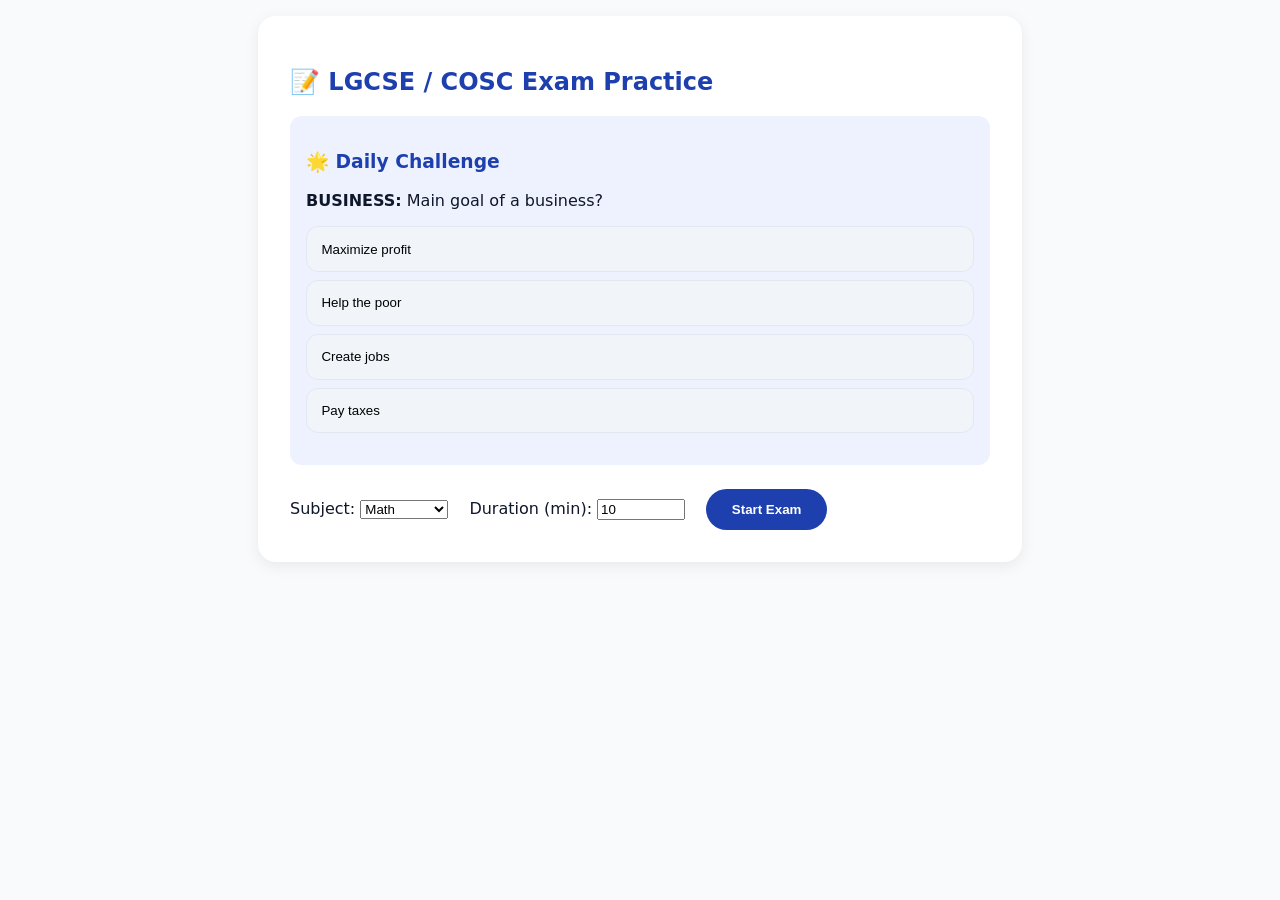
==== exams.html @ 8ef3cf5c "Add initial HTML structure for exam simulator" ====
<!DOCTYPE html>
<html lang="en">
<head>
    <meta charset="UTF-8">
    <meta name="viewport" content="width=device-width, initial-scale=1.0">
    <title>LGCSE/COSC Exam Simulator | Lesotho Student Hub</title>
    <style>
        body { font-family: system-ui, sans-serif; background: #f8fafc; color: #0f172a; margin: 0; padding: 1rem; display: flex; justify-content: center; }
        .container { max-width: 700px; width: 100%; background: white; border-radius: 18px; padding: 2rem; box-shadow: 0 4px 15px rgba(0,0,0,0.07); }
        h2, h3 { color: #1e40af; }
        .btn { background: #1e40af; color: white; border: none; padding: 0.8rem 1.6rem; border-radius: 50px; font-weight: 600; cursor: pointer; }
        .option-btn { display: block; width: 100%; text-align: left; padding: 0.9rem; margin: 0.5rem 0; border-radius: 12px; border: 1px solid #e2e8f0; background: #f1f5f9; cursor: pointer; }
        .option-btn:hover { background: #1e40af; color: white; }
        .correct { background: #10b981!important; color: white; }
        .wrong { background: #ef4444!important; color: white; }
        .progress { height: 8px; background: #e2e8f0; border-radius: 10px; margin: 1rem 0; }
        .progress-fill { height: 100%; border-radius: 10px; background: linear-gradient(90deg, #1e40af, #0ea5e9); }
        .timer { font-size: 1.2rem; font-weight: 700; }
    </style>
</head>
<body>
<div class="container">
    <h2>📝 LGCSE / COSC Exam Practice</h2>
    <div style="background:#eef2ff; padding:1rem; border-radius:12px; margin-bottom:1.5rem;">
        <h3>🌟 Daily Challenge</h3>
        <p id="dailyQ"></p>
        <div id="dailyOpts"></div>
        <p id="dailyFeedback" style="font-weight:600;"></p>
    </div>
    <div id="setup">
        <label>Subject:</label>
        <select id="subjectSelect"></select>
        <label style="margin-left:1rem;">Duration (min):</label>
        <input type="number" id="timeInput" value="10" min="1" max="60" style="width:80px;">
        <button class="btn" id="startExamBtn" style="margin-left:1rem;">Start Exam</button>
    </div>
    <div id="examArea" style="display:none;">
        <div style="display:flex; justify-content:space-between;">
            <span id="qCounter"></span>
            <span class="timer" id="timerDisplay">⏱ 10:00</span>
        </div>
        <div class="progress"><div class="progress-fill" id="progressFill" style="width:0%"></div></div>
        <h3 id="questionText"></h3>
        <div id="optionsContainer"></div>
        <p id="examFeedback" style="font-weight:600;"></p>
        <button class="btn" id="nextBtn" style="display:none;" onclick="nextQuestion()">Next →</button>
    </div>
    <div id="resultArea" style="display:none;">
        <h2>🏁 Exam Finished!</h2>
        <p id="scoreText"></p>
        <button class="btn" onclick="location.reload()">Try Again</button>
    </div>
</div>
<script src="lgcse_questions.js"></script>
<script>
    const subjectSelect = document.getElementById('subjectSelect');
    for (const subj in LGCSE_BANK) {
        const opt = document.createElement('option');
        opt.value = subj;
        opt.textContent = subj.charAt(0).toUpperCase() + subj.slice(1);
        subjectSelect.appendChild(opt);
    }

    // daily challenge
    const subjects = Object.keys(LGCSE_BANK);
    const todayStr = new Date().toISOString().slice(0,10);
    let hash = 0;
    for (let i=0; i<todayStr.length; i++) hash = ((hash<<5)-hash) + todayStr.charCodeAt(i);
    hash = Math.abs(hash);
    const dailySubj = subjects[hash % subjects.length];
    const dailyQArr = LGCSE_BANK[dailySubj];
    const dailyQ = dailyQArr[hash % dailyQArr.length];
    document.getElementById('dailyQ').innerHTML = `<strong>${dailySubj.toUpperCase()}:</strong> ${dailyQ.q}`;
    const dailyOptsDiv = document.getElementById('dailyOpts');
    dailyOptsDiv.innerHTML = dailyQ.opts.map((opt, i) => `<button class="option-btn" onclick="submitDaily(${i}, this)">${opt}</button>`).join('');
    let dailyDone = false;
    function submitDaily(chosen, btn) {
        if (dailyDone) return;
        dailyDone = true;
        const correct = dailyQ.ans;
        document.querySelectorAll('#dailyOpts .option-btn').forEach((b, i) => {
            b.disabled = true;
            if (i === correct) b.classList.add('correct');
            else if (i === chosen) b.classList.add('wrong');
        });
        document.getElementById('dailyFeedback').innerText = chosen === correct ? '✅ Correct!' : `❌ Correct answer: ${dailyQ.opts[correct]}`;
    }

    // full exam
    let questions, index, score, timerId, timeLeft, answered;
    document.getElementById('startExamBtn').onclick = () => {
        const subj = subjectSelect.value;
        const mins = parseInt(document.getElementById('timeInput').value) || 10;
        if (!LGCSE_BANK[subj]) return;
        questions = [...LGCSE_BANK[subj]].sort(() => Math.random() - 0.5);
        index = 0;
        score = 0;
        timeLeft = mins * 60;
        answered = false;
        document.getElementById('setup').style.display = 'none';
        document.getElementById('examArea').style.display = 'block';
        document.getElementById('resultArea').style.display = 'none';
        document.querySelector('[style*="background:#eef2ff"]').style.display = 'none';
        document.getElementById('timerDisplay').innerText = `⏱ ${mins}:00`;
        timerId = setInterval(() => {
            timeLeft--;
            const m = Math.floor(timeLeft/60), s = timeLeft%60;
            document.getElementById('timerDisplay').innerText = `⏱ ${m}:${s.toString().padStart(2,'0')}`;
            if (timeLeft <= 0) { clearInterval(timerId); finishExam(); }
        }, 1000);
        showQuestion();
    };
    function showQuestion() {
        if (index >= questions.length) { clearInterval(timerId); finishExam(); return; }
        answered = false;
        const q = questions[index];
        document.getElementById('qCounter').innerText = `Question ${index+1} of ${questions.length}`;
        document.getElementById('questionText').innerText = q.q;
        document.getElementById('progressFill').style.width = (index/questions.length*100)+'%';
        document.getElementById('examFeedback').innerText = '';
        document.getElementById('nextBtn').style.display = 'none';
        const optsDiv = document.getElementById('optionsContainer');
        optsDiv.innerHTML = '';
        q.opts.forEach((opt, i) => {
            const btn = document.createElement('button');
            btn.className = 'option-btn';
            btn.innerText = opt;
            btn.onclick = () => selectAnswer(i);
            optsDiv.appendChild(btn);
        });
    }
    function selectAnswer(chosen) {
        if (answered) return;
        answered = true;
        const correct = questions[index].ans;
        document.querySelectorAll('#optionsContainer .option-btn').forEach((b, i) => {
            b.disabled = true;
            if (i === correct) b.classList.add('correct');
            else if (i === chosen) b.classList.add('wrong');
        });
        if (chosen === correct) { score++; document.getElementById('examFeedback').innerText = '✅ Correct!'; }
        else { document.getElementById('examFeedback').innerText = `❌ Correct answer: ${questions[index].opts[correct]}`; }
        document.getElementById('nextBtn').style.display = 'inline-block';
    }
    function nextQuestion() { index++; showQuestion(); }
    function finishExam() {
        clearInterval(timerId);
        document.getElementById('examArea').style.display = 'none';
        document.getElementById('resultArea').style.display = 'block';
        const pct = Math.round((score/questions.length)*100);
        document.getElementById('scoreText').innerHTML = `You scored <strong>${score}/${questions.length}</strong> (${pct}%).`;
    }
</script>
</body>
          </html>
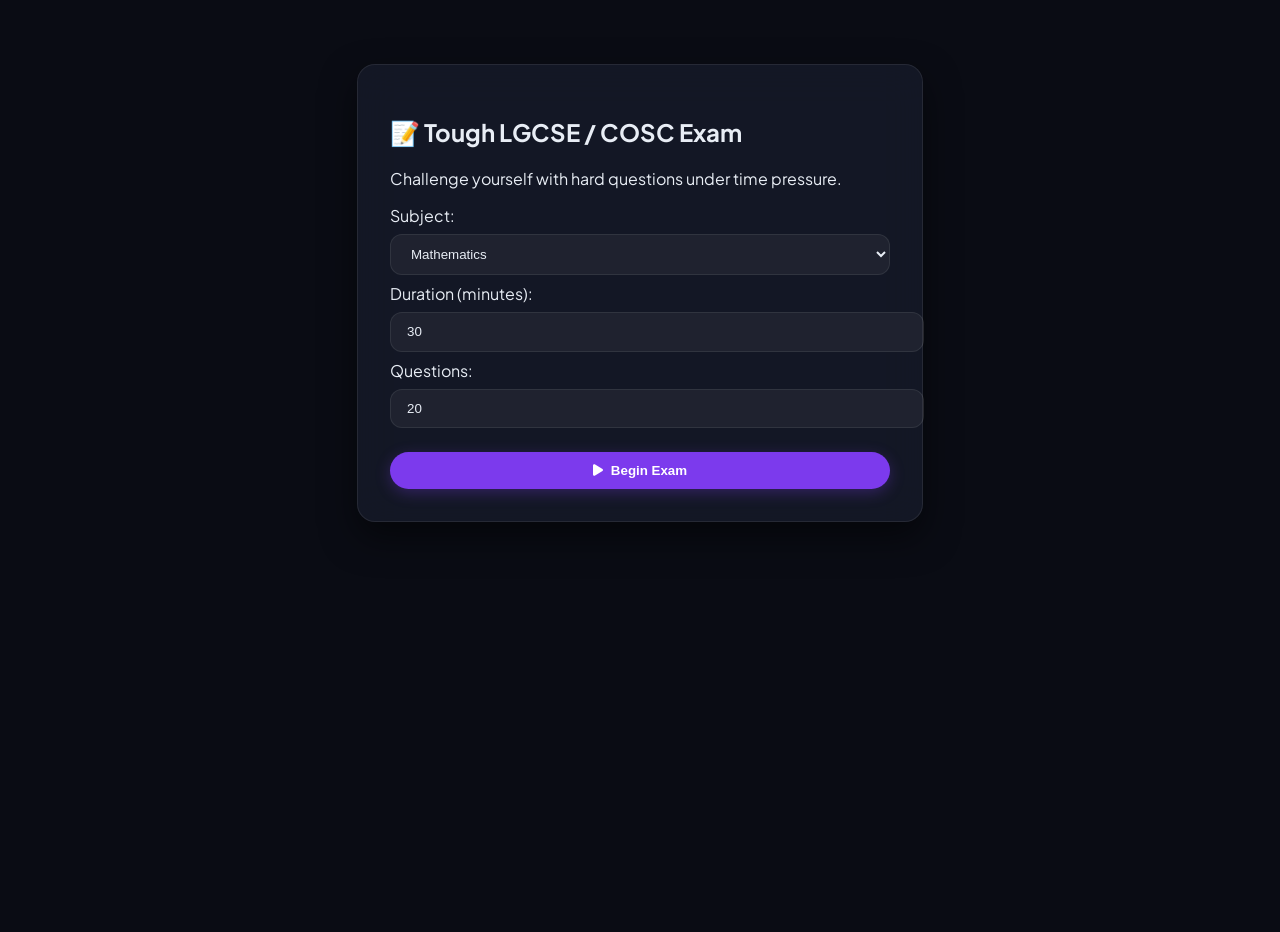
==== commit 38eb8863: "Update exams.html" ====
--- a/exams.html
+++ b/exams.html
@@ -3,153 +3,522 @@
 <head>
     <meta charset="UTF-8">
     <meta name="viewport" content="width=device-width, initial-scale=1.0">
-    <title>LGCSE/COSC Exam Simulator | Lesotho Student Hub</title>
+    <title>LGCSE / COSC Tough Exam | Lesotho Student Hub</title>
+    <link rel="stylesheet" href="https://cdnjs.cloudflare.com/ajax/libs/font-awesome/6.0.0-beta3/css/all.min.css">
+    <link href="https://fonts.googleapis.com/css2?family=Plus+Jakarta+Sans:wght@400;500;600;700;800&display=swap" rel="stylesheet">
     <style>
-        body { font-family: system-ui, sans-serif; background: #f8fafc; color: #0f172a; margin: 0; padding: 1rem; display: flex; justify-content: center; }
-        .container { max-width: 700px; width: 100%; background: white; border-radius: 18px; padding: 2rem; box-shadow: 0 4px 15px rgba(0,0,0,0.07); }
-        h2, h3 { color: #1e40af; }
-        .btn { background: #1e40af; color: white; border: none; padding: 0.8rem 1.6rem; border-radius: 50px; font-weight: 600; cursor: pointer; }
-        .option-btn { display: block; width: 100%; text-align: left; padding: 0.9rem; margin: 0.5rem 0; border-radius: 12px; border: 1px solid #e2e8f0; background: #f1f5f9; cursor: pointer; }
-        .option-btn:hover { background: #1e40af; color: white; }
-        .correct { background: #10b981!important; color: white; }
-        .wrong { background: #ef4444!important; color: white; }
-        .progress { height: 8px; background: #e2e8f0; border-radius: 10px; margin: 1rem 0; }
-        .progress-fill { height: 100%; border-radius: 10px; background: linear-gradient(90deg, #1e40af, #0ea5e9); }
-        .timer { font-size: 1.2rem; font-weight: 700; }
+        :root {
+            --bg: #0a0c14;
+            --surface: rgba(22,26,40,0.85);
+            --border: rgba(255,255,255,0.08);
+            --text: #e8edf5;
+            --text-secondary: #8892b0;
+            --primary: #7c3aed;
+            --accent: #06b6d4;
+            --success: #10b981;
+            --danger: #ef4444;
+            --warning: #f59e0b;
+            --radius: 18px;
+            --radius-sm: 12px;
+            --shadow: 0 15px 35px rgba(0,0,0,0.5);
+            --transition: 0.2s ease;
+        }
+        body {
+            font-family: 'Plus Jakarta Sans', sans-serif;
+            background: var(--bg);
+            color: var(--text);
+            min-height: 100vh;
+            margin: 0;
+            display: flex;
+            justify-content: center;
+            align-items: flex-start;
+            padding: 1rem;
+        }
+        .container {
+            max-width: 900px;
+            width: 100%;
+            margin: 1rem auto;
+        }
+        .header {
+            display: flex;
+            justify-content: space-between;
+            align-items: center;
+            margin-bottom: 1.5rem;
+            flex-wrap: wrap;
+            gap: 1rem;
+        }
+        .header h1 {
+            font-size: 1.8rem;
+            font-weight: 800;
+            background: linear-gradient(135deg, var(--primary), var(--accent));
+            -webkit-background-clip: text;
+            -webkit-text-fill-color: transparent;
+        }
+        .timer-box {
+            background: var(--surface);
+            backdrop-filter: blur(20px);
+            border: 1px solid var(--border);
+            border-radius: 50px;
+            padding: 0.7rem 1.8rem;
+            font-size: 1.5rem;
+            font-weight: 700;
+            color: var(--primary);
+            box-shadow: var(--shadow);
+        }
+        .exam-panel {
+            background: var(--surface);
+            backdrop-filter: blur(25px);
+            border: 1px solid var(--border);
+            border-radius: var(--radius);
+            box-shadow: var(--shadow);
+            padding: 2rem;
+            margin-bottom: 1.5rem;
+        }
+        .progress-bar {
+            width: 100%;
+            height: 6px;
+            background: var(--border);
+            border-radius: 10px;
+            margin-bottom: 1.5rem;
+        }
+        .progress-fill {
+            height: 100%;
+            border-radius: 10px;
+            background: linear-gradient(90deg, var(--primary), var(--accent));
+            transition: width 0.3s;
+        }
+        .question-text {
+            font-size: 1.3rem;
+            font-weight: 600;
+            margin-bottom: 1.2rem;
+        }
+        .options {
+            display: flex;
+            flex-direction: column;
+            gap: 0.8rem;
+        }
+        .option-btn {
+            display: block;
+            width: 100%;
+            text-align: left;
+            padding: 1rem 1.4rem;
+            border-radius: var(--radius-sm);
+            border: 1px solid var(--border);
+            background: rgba(255,255,255,0.03);
+            cursor: pointer;
+            font-weight: 500;
+            color: var(--text);
+            transition: all var(--transition);
+        }
+        .option-btn:hover:not(:disabled) {
+            background: var(--primary);
+            color: white;
+            border-color: var(--primary);
+            transform: translateY(-2px);
+        }
+        .option-btn.correct {
+            background: var(--success);
+            color: white;
+            border-color: var(--success);
+        }
+        .option-btn.wrong {
+            background: var(--danger);
+            color: white;
+            border-color: var(--danger);
+        }
+        .option-btn:disabled {
+            cursor: not-allowed;
+            opacity: 0.7;
+        }
+        .feedback {
+            margin-top: 1rem;
+            font-weight: 600;
+            min-height: 1.5rem;
+        }
+        .nav-buttons {
+            display: flex;
+            justify-content: space-between;
+            margin-top: 1.5rem;
+        }
+        .btn {
+            background: var(--primary);
+            color: white;
+            border: none;
+            padding: 0.7rem 1.6rem;
+            border-radius: 50px;
+            font-weight: 700;
+            cursor: pointer;
+            display: inline-flex;
+            align-items: center;
+            gap: 0.5rem;
+            transition: var(--transition);
+            box-shadow: 0 4px 15px rgba(124,58,237,0.3);
+        }
+        .btn:hover { transform: translateY(-2px); box-shadow: 0 10px 25px rgba(124,58,237,0.5); }
+        .btn-outline { background: transparent; border: 1px solid var(--border); color: var(--text); box-shadow: none; }
+        .question-palette {
+            display: flex;
+            flex-wrap: wrap;
+            gap: 0.4rem;
+            margin-top: 1rem;
+        }
+        .palette-dot {
+            width: 28px;
+            height: 28px;
+            border-radius: 50%;
+            border: 1px solid var(--border);
+            background: transparent;
+            font-size: 0.75rem;
+            font-weight: 600;
+            cursor: pointer;
+            color: var(--text);
+            display: flex;
+            align-items: center;
+            justify-content: center;
+            transition: var(--transition);
+        }
+        .palette-dot.answered { background: var(--primary); color: white; border-color: var(--primary); }
+        .palette-dot.current { border-color: var(--accent); box-shadow: 0 0 10px var(--accent); }
+        .setup-card {
+            background: var(--surface);
+            backdrop-filter: blur(20px);
+            border: 1px solid var(--border);
+            border-radius: var(--radius);
+            box-shadow: var(--shadow);
+            padding: 2rem;
+            max-width: 500px;
+            margin: 2rem auto;
+        }
+        select, input {
+            padding: 0.7rem 1rem;
+            border-radius: 12px;
+            border: 1px solid var(--border);
+            background: rgba(255,255,255,0.05);
+            color: var(--text);
+            font-weight: 500;
+            width: 100%;
+            margin: 0.5rem 0;
+        }
+        .result {
+            text-align: center;
+        }
+        .result h2 { color: var(--primary); }
+        .score-circle {
+            width: 120px;
+            height: 120px;
+            border-radius: 50%;
+            border: 8px solid var(--primary);
+            display: flex;
+            align-items: center;
+            justify-content: center;
+            font-size: 2rem;
+            font-weight: 800;
+            margin: 1rem auto;
+            color: var(--text);
+        }
+        @media (max-width: 600px) {
+            .header { flex-direction: column; align-items: flex-start; }
+        }
     </style>
 </head>
 <body>
-<div class="container">
-    <h2>📝 LGCSE / COSC Exam Practice</h2>
-    <div style="background:#eef2ff; padding:1rem; border-radius:12px; margin-bottom:1.5rem;">
-        <h3>🌟 Daily Challenge</h3>
-        <p id="dailyQ"></p>
-        <div id="dailyOpts"></div>
-        <p id="dailyFeedback" style="font-weight:600;"></p>
+    <div class="container">
+        <!-- SETUP PHASE -->
+        <div id="setupScreen">
+            <div class="setup-card">
+                <h2>📝 Tough LGCSE / COSC Exam</h2>
+                <p>Challenge yourself with hard questions under time pressure.</p>
+                <label>Subject:</label>
+                <select id="examSubject">
+                    <option value="math">Mathematics</option>
+                    <option value="english">English</option>
+                    <option value="science">Science</option>
+                    <option value="history">History</option>
+                    <option value="geography">Geography</option>
+                    <option value="sesotho">Sesotho</option>
+                    <option value="business">Business</option>
+                    <option value="tech">Tech/ICT</option>
+                </select>
+                <label>Duration (minutes):</label>
+                <input type="number" id="examDuration" value="30" min="10" max="120" step="5">
+                <label>Questions:</label>
+                <input type="number" id="questionCount" value="20" min="10" max="50">
+                <button class="btn" onclick="startExam()" style="margin-top:1rem; width:100%; justify-content:center;">
+                    <i class="fas fa-play"></i> Begin Exam
+                </button>
+            </div>
+        </div>
+
+        <!-- EXAM SCREEN (hidden initially) -->
+        <div id="examScreen" style="display:none;">
+            <div class="header">
+                <h1 id="examSubjectTitle">Mathematics</h1>
+                <div class="timer-box" id="timerDisplay">30:00</div>
+            </div>
+            <div class="exam-panel">
+                <div class="progress-bar"><div class="progress-fill" id="progressFill"></div></div>
+                <div class="question-text" id="questionText"></div>
+                <div class="options" id="optionsContainer"></div>
+                <div class="feedback" id="feedback"></div>
+                <div class="nav-buttons">
+                    <button class="btn btn-outline" id="prevBtn" onclick="prevQuestion()"><i class="fas fa-arrow-left"></i> Previous</button>
+                    <span id="questionCounter"></span>
+                    <button class="btn" id="nextBtn" onclick="nextQuestion()">Next <i class="fas fa-arrow-right"></i></button>
+                </div>
+                <button class="btn" id="submitExamBtn" style="display:none; margin-top:1rem; width:100%; justify-content:center;" onclick="submitExam()">
+                    <i class="fas fa-check-circle"></i> Submit Exam
+                </button>
+            </div>
+            <div class="question-palette" id="palette"></div>
+        </div>
+
+        <!-- RESULT SCREEN -->
+        <div id="resultScreen" style="display:none;">
+            <div class="result">
+                <h2>🏁 Exam Finished!</h2>
+                <div class="score-circle" id="scorePercent">0%</div>
+                <p id="scoreText"></p>
+                <button class="btn" onclick="location.reload()"><i class="fas fa-redo"></i> Try Again</button>
+            </div>
+        </div>
     </div>
-    <div id="setup">
-        <label>Subject:</label>
-        <select id="subjectSelect"></select>
-        <label style="margin-left:1rem;">Duration (min):</label>
-        <input type="number" id="timeInput" value="10" min="1" max="60" style="width:80px;">
-        <button class="btn" id="startExamBtn" style="margin-left:1rem;">Start Exam</button>
-    </div>
-    <div id="examArea" style="display:none;">
-        <div style="display:flex; justify-content:space-between;">
-            <span id="qCounter"></span>
-            <span class="timer" id="timerDisplay">⏱ 10:00</span>
-        </div>
-        <div class="progress"><div class="progress-fill" id="progressFill" style="width:0%"></div></div>
-        <h3 id="questionText"></h3>
-        <div id="optionsContainer"></div>
-        <p id="examFeedback" style="font-weight:600;"></p>
-        <button class="btn" id="nextBtn" style="display:none;" onclick="nextQuestion()">Next →</button>
-    </div>
-    <div id="resultArea" style="display:none;">
-        <h2>🏁 Exam Finished!</h2>
-        <p id="scoreText"></p>
-        <button class="btn" onclick="location.reload()">Try Again</button>
-    </div>
-</div>
-<script src="lgcse_questions.js"></script>
-<script>
-    const subjectSelect = document.getElementById('subjectSelect');
-    for (const subj in LGCSE_BANK) {
-        const opt = document.createElement('option');
-        opt.value = subj;
-        opt.textContent = subj.charAt(0).toUpperCase() + subj.slice(1);
-        subjectSelect.appendChild(opt);
-    }
-
-    // daily challenge
-    const subjects = Object.keys(LGCSE_BANK);
-    const todayStr = new Date().toISOString().slice(0,10);
-    let hash = 0;
-    for (let i=0; i<todayStr.length; i++) hash = ((hash<<5)-hash) + todayStr.charCodeAt(i);
-    hash = Math.abs(hash);
-    const dailySubj = subjects[hash % subjects.length];
-    const dailyQArr = LGCSE_BANK[dailySubj];
-    const dailyQ = dailyQArr[hash % dailyQArr.length];
-    document.getElementById('dailyQ').innerHTML = `<strong>${dailySubj.toUpperCase()}:</strong> ${dailyQ.q}`;
-    const dailyOptsDiv = document.getElementById('dailyOpts');
-    dailyOptsDiv.innerHTML = dailyQ.opts.map((opt, i) => `<button class="option-btn" onclick="submitDaily(${i}, this)">${opt}</button>`).join('');
-    let dailyDone = false;
-    function submitDaily(chosen, btn) {
-        if (dailyDone) return;
-        dailyDone = true;
-        const correct = dailyQ.ans;
-        document.querySelectorAll('#dailyOpts .option-btn').forEach((b, i) => {
-            b.disabled = true;
-            if (i === correct) b.classList.add('correct');
-            else if (i === chosen) b.classList.add('wrong');
-        });
-        document.getElementById('dailyFeedback').innerText = chosen === correct ? '✅ Correct!' : `❌ Correct answer: ${dailyQ.opts[correct]}`;
-    }
-
-    // full exam
-    let questions, index, score, timerId, timeLeft, answered;
-    document.getElementById('startExamBtn').onclick = () => {
-        const subj = subjectSelect.value;
-        const mins = parseInt(document.getElementById('timeInput').value) || 10;
-        if (!LGCSE_BANK[subj]) return;
-        questions = [...LGCSE_BANK[subj]].sort(() => Math.random() - 0.5);
-        index = 0;
-        score = 0;
-        timeLeft = mins * 60;
-        answered = false;
-        document.getElementById('setup').style.display = 'none';
-        document.getElementById('examArea').style.display = 'block';
-        document.getElementById('resultArea').style.display = 'none';
-        document.querySelector('[style*="background:#eef2ff"]').style.display = 'none';
-        document.getElementById('timerDisplay').innerText = `⏱ ${mins}:00`;
-        timerId = setInterval(() => {
-            timeLeft--;
-            const m = Math.floor(timeLeft/60), s = timeLeft%60;
-            document.getElementById('timerDisplay').innerText = `⏱ ${m}:${s.toString().padStart(2,'0')}`;
-            if (timeLeft <= 0) { clearInterval(timerId); finishExam(); }
-        }, 1000);
-        showQuestion();
-    };
-    function showQuestion() {
-        if (index >= questions.length) { clearInterval(timerId); finishExam(); return; }
-        answered = false;
-        const q = questions[index];
-        document.getElementById('qCounter').innerText = `Question ${index+1} of ${questions.length}`;
-        document.getElementById('questionText').innerText = q.q;
-        document.getElementById('progressFill').style.width = (index/questions.length*100)+'%';
-        document.getElementById('examFeedback').innerText = '';
-        document.getElementById('nextBtn').style.display = 'none';
-        const optsDiv = document.getElementById('optionsContainer');
-        optsDiv.innerHTML = '';
-        q.opts.forEach((opt, i) => {
-            const btn = document.createElement('button');
-            btn.className = 'option-btn';
-            btn.innerText = opt;
-            btn.onclick = () => selectAnswer(i);
-            optsDiv.appendChild(btn);
-        });
-    }
-    function selectAnswer(chosen) {
-        if (answered) return;
-        answered = true;
-        const correct = questions[index].ans;
-        document.querySelectorAll('#optionsContainer .option-btn').forEach((b, i) => {
-            b.disabled = true;
-            if (i === correct) b.classList.add('correct');
-            else if (i === chosen) b.classList.add('wrong');
-        });
-        if (chosen === correct) { score++; document.getElementById('examFeedback').innerText = '✅ Correct!'; }
-        else { document.getElementById('examFeedback').innerText = `❌ Correct answer: ${questions[index].opts[correct]}`; }
-        document.getElementById('nextBtn').style.display = 'inline-block';
-    }
-    function nextQuestion() { index++; showQuestion(); }
-    function finishExam() {
-        clearInterval(timerId);
-        document.getElementById('examArea').style.display = 'none';
-        document.getElementById('resultArea').style.display = 'block';
-        const pct = Math.round((score/questions.length)*100);
-        document.getElementById('scoreText').innerHTML = `You scored <strong>${score}/${questions.length}</strong> (${pct}%).`;
-    }
-</script>
+
+    <!-- Load the question bank -->
+    <script src="lgcse_questions.js"></script>
+    <script>
+        // ==================== GLOBALS ====================
+        let examQuestions = [];
+        let currentIndex = 0;
+        let userAnswers = [];          // stores chosen option index for each question (-1 if unanswered)
+        let timerInterval = null;
+        let timeLeft = 0;
+        let examSubmitted = false;
+
+        // Strict mode: no going back after answering? We'll allow going back but penalty for changing? Harder: cannot go back to previous questions once answered. We'll implement that.
+        const strictMode = true;       // true = cannot go back
+
+        // ==================== START EXAM ====================
+        window.startExam = () => {
+            const subj = document.getElementById('examSubject').value;
+            const duration = parseInt(document.getElementById('examDuration').value) || 30;
+            const count = parseInt(document.getElementById('questionCount').value) || 20;
+
+            // Build question pool – PREFER HARD, then medium, then easy
+            let pool = [];
+            ['hard','medium','easy'].forEach(diff => {
+                if (QUESTION_BANK[subj] && QUESTION_BANK[subj][diff]) {
+                    pool = pool.concat(QUESTION_BANK[subj][diff]);
+                }
+            });
+            if (pool.length === 0) {
+                alert('No questions for this subject. Choose another.');
+                return;
+            }
+            // Shuffle and take the requested count
+            pool = shuffleArray(pool).slice(0, count);
+            examQuestions = pool;
+            userAnswers = new Array(examQuestions.length).fill(-1);
+            currentIndex = 0;
+            timeLeft = duration * 60;
+            examSubmitted = false;
+
+            document.getElementById('setupScreen').style.display = 'none';
+            document.getElementById('examScreen').style.display = 'block';
+            document.getElementById('resultScreen').style.display = 'none';
+            document.getElementById('examSubjectTitle').textContent = 
+                document.getElementById('examSubject').options[document.getElementById('examSubject').selectedIndex].text;
+
+            renderQuestion();
+            startTimer();
+            renderPalette();
+        };
+
+        function shuffleArray(arr) {
+            for (let i = arr.length - 1; i > 0; i--) {
+                const j = Math.floor(Math.random() * (i + 1));
+                [arr[i], arr[j]] = [arr[j], arr[i]];
+            }
+            return arr;
+        }
+
+        // ==================== TIMER ====================
+        function startTimer() {
+            updateTimerDisplay();
+            timerInterval = setInterval(() => {
+                timeLeft--;
+                updateTimerDisplay();
+                if (timeLeft <= 0) {
+                    clearInterval(timerInterval);
+                    submitExam();
+                }
+            }, 1000);
+        }
+        function updateTimerDisplay() {
+            const m = Math.floor(timeLeft / 60);
+            const s = timeLeft % 60;
+            document.getElementById('timerDisplay').textContent = 
+                `${m}:${s.toString().padStart(2, '0')}`;
+        }
+
+        // ==================== QUESTION RENDERING ====================
+        function renderQuestion() {
+            if (examQuestions.length === 0) return;
+            const q = examQuestions[currentIndex];
+            document.getElementById('questionText').textContent = q.q;
+            
+            // Shuffle options for this question (keep consistent for the session)
+            const shuffled = shuffleArray(q.opts.map((text, idx) => ({ text, originalIndex: idx })));
+            // Store shuffled order in question object for this session
+            q.shuffledOptions = shuffled;
+            q.correctShuffledIndex = shuffled.findIndex(opt => opt.originalIndex === q.ans);
+
+            const optsDiv = document.getElementById('optionsContainer');
+            optsDiv.innerHTML = '';
+            shuffled.forEach((opt, i) => {
+                const btn = document.createElement('button');
+                btn.className = 'option-btn';
+                btn.textContent = opt.text;
+                btn.onclick = () => selectOption(i);
+                // If already answered, show selection
+                if (userAnswers[currentIndex] === i) {
+                    btn.classList.add(userAnswers[currentIndex] === q.correctShuffledIndex ? 'correct' : 'wrong');
+                    btn.disabled = true;
+                }
+                // If strict mode and current question is answered, disable all
+                if (strictMode && userAnswers[currentIndex] !== -1) {
+                    btn.disabled = true;
+                }
+                optsDiv.appendChild(btn);
+            });
+
+            // Update progress bar
+            const progress = ((currentIndex) / examQuestions.length) * 100;
+            document.getElementById('progressFill').style.width = progress + '%';
+            document.getElementById('questionCounter').textContent = 
+                `${currentIndex + 1} of ${examQuestions.length}`;
+
+            // Show/Hide navigation buttons
+            const prevBtn = document.getElementById('prevBtn');
+            const nextBtn = document.getElementById('nextBtn');
+            const submitBtn = document.getElementById('submitExamBtn');
+            
+            if (strictMode) {
+                prevBtn.style.display = 'none';   // No going back
+            } else {
+                prevBtn.style.display = (currentIndex === 0) ? 'none' : 'inline-flex';
+            }
+            
+            if (currentIndex === examQuestions.length - 1) {
+                nextBtn.style.display = 'none';
+                submitBtn.style.display = 'flex';
+            } else {
+                nextBtn.style.display = 'inline-flex';
+                submitBtn.style.display = 'none';
+            }
+
+            // Clear feedback if unanswered
+            if (userAnswers[currentIndex] === -1) {
+                document.getElementById('feedback').textContent = '';
+            }
+
+            renderPalette();
+        }
+
+        // ==================== ANSWER HANDLING ====================
+        function selectOption(chosenIdx) {
+            if (examSubmitted) return;
+            if (userAnswers[currentIndex] !== -1 && strictMode) return; // already answered in strict mode
+            
+            const q = examQuestions[currentIndex];
+            const correctIdx = q.correctShuffledIndex;
+            userAnswers[currentIndex] = chosenIdx;
+
+            // Update UI
+            const buttons = document.querySelectorAll('.option-btn');
+            buttons.forEach((btn, i) => {
+                btn.disabled = true;
+                if (i === correctIdx) btn.classList.add('correct');
+                else if (i === chosenIdx) btn.classList.add('wrong');
+            });
+
+            const explanation = q.exp || '';
+            if (chosenIdx === correctIdx) {
+                document.getElementById('feedback').innerHTML = 
+                    `<span style="color:#10b981;">✅ Correct! ${explanation}</span>`;
+            } else {
+                document.getElementById('feedback').innerHTML = 
+                    `<span style="color:#ef4444;">❌ Wrong. ${explanation}</span>`;
+            }
+
+            // In strict mode, auto-advance after 1.5 seconds
+            if (strictMode && currentIndex < examQuestions.length - 1) {
+                setTimeout(() => {
+                    currentIndex++;
+                    renderQuestion();
+                }, 1500);
+            } else if (!strictMode) {
+                // Enable next/prev after answering
+                renderQuestion();
+            }
+        }
+
+        // ==================== NAVIGATION ====================
+        window.prevQuestion = () => {
+            if (currentIndex > 0) {
+                currentIndex--;
+                renderQuestion();
+            }
+        };
+
+        window.nextQuestion = () => {
+            if (currentIndex < examQuestions.length - 1) {
+                currentIndex++;
+                renderQuestion();
+            }
+        };
+
+        // ==================== PALETTE ====================
+        function renderPalette() {
+            const palette = document.getElementById('palette');
+            palette.innerHTML = '';
+            examQuestions.forEach((_, i) => {
+                const dot = document.createElement('span');
+                dot.className = 'palette-dot';
+                if (userAnswers[i] !== -1) dot.classList.add('answered');
+                if (i === currentIndex) dot.classList.add('current');
+                dot.textContent = i + 1;
+                dot.onclick = () => {
+                    if (strictMode && userAnswers[i] !== -1) {
+                        alert('You cannot go back to a answered question in strict mode.');
+                        return;
+                    }
+                    currentIndex = i;
+                    renderQuestion();
+                };
+                palette.appendChild(dot);
+            });
+        }
+
+        // ==================== SUBMIT EXAM ====================
+        window.submitExam = () => {
+            if (examSubmitted) return;
+            examSubmitted = true;
+            clearInterval(timerInterval);
+
+            let correct = 0;
+            examQuestions.forEach((q, i) => {
+                if (userAnswers[i] === q.correctShuffledIndex) correct++;
+            });
+            const total = examQuestions.length;
+            const percent = Math.round((correct / total) * 100);
+
+            document.getElementById('examScreen').style.display = 'none';
+            document.getElementById('resultScreen').style.display = 'block';
+            document.getElementById('scorePercent').textContent = percent + '%';
+            document.getElementById('scoreText').innerHTML = 
+                `You scored <strong>${correct}</strong> out of <strong>${total}</strong> (${percent}%).<br>
+                ${percent >= 70 ? '🎉 Great job!' : percent >= 50 ? '👍 Keep practicing!' : '📚 Study more and try again.'}`;
+        };
+    </script>
 </body>
-          </html>
+    </html> 
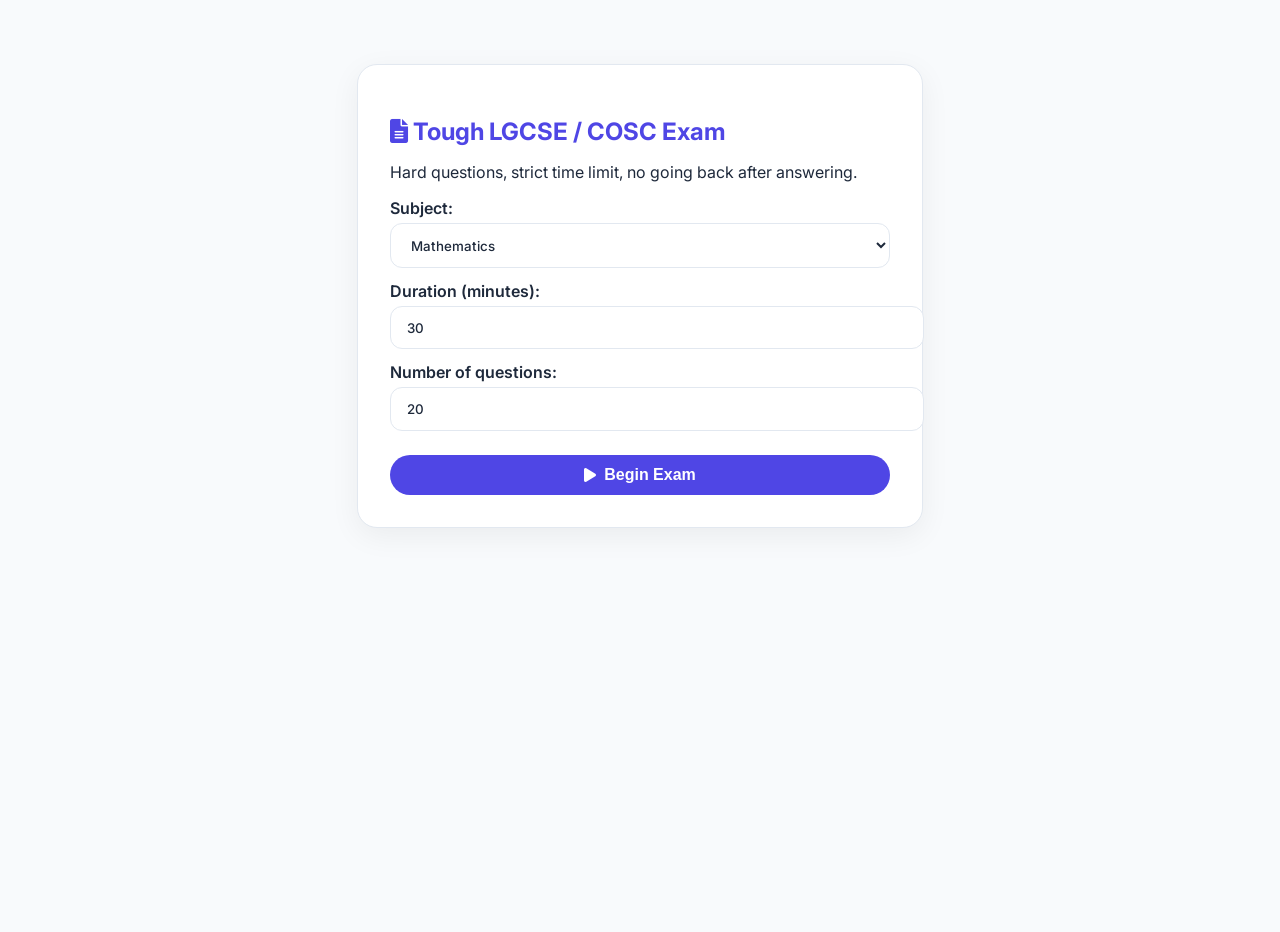
==== commit 76154ee8: "Update exams.html" ====
--- a/exams.html
+++ b/exams.html
@@ -5,39 +5,37 @@
     <meta name="viewport" content="width=device-width, initial-scale=1.0">
     <title>LGCSE / COSC Tough Exam | Lesotho Student Hub</title>
     <link rel="stylesheet" href="https://cdnjs.cloudflare.com/ajax/libs/font-awesome/6.0.0-beta3/css/all.min.css">
-    <link href="https://fonts.googleapis.com/css2?family=Plus+Jakarta+Sans:wght@400;500;600;700;800&display=swap" rel="stylesheet">
+    <link href="https://fonts.googleapis.com/css2?family=Inter:wght@400;500;600;700;800&display=swap" rel="stylesheet">
+    <!-- Load the massive question bank -->
+    <script src="lgcse_questions.js"></script>
     <style>
         :root {
-            --bg: #0a0c14;
-            --surface: rgba(22,26,40,0.85);
-            --border: rgba(255,255,255,0.08);
-            --text: #e8edf5;
-            --text-secondary: #8892b0;
-            --primary: #7c3aed;
-            --accent: #06b6d4;
-            --success: #10b981;
-            --danger: #ef4444;
-            --warning: #f59e0b;
-            --radius: 18px;
-            --radius-sm: 12px;
-            --shadow: 0 15px 35px rgba(0,0,0,0.5);
-            --transition: 0.2s ease;
+            --bg: #F8FAFC;
+            --surface: #FFFFFF;
+            --text: #1E293B;
+            --primary: #4F46E5;
+            --accent: #06B6D4;
+            --success: #10B981;
+            --danger: #EF4444;
+            --border: #E2E8F0;
+            --radius: 20px;
+            --shadow: 0 8px 30px rgba(0,0,0,0.06);
+            --font: 'Inter', sans-serif;
         }
         body {
-            font-family: 'Plus Jakarta Sans', sans-serif;
+            font-family: var(--font);
             background: var(--bg);
             color: var(--text);
-            min-height: 100vh;
             margin: 0;
             display: flex;
             justify-content: center;
-            align-items: flex-start;
             padding: 1rem;
+            min-height: 100vh;
         }
         .container {
             max-width: 900px;
             width: 100%;
-            margin: 1rem auto;
+            margin-top: 1rem;
         }
         .header {
             display: flex;
@@ -50,71 +48,67 @@
         .header h1 {
             font-size: 1.8rem;
             font-weight: 800;
-            background: linear-gradient(135deg, var(--primary), var(--accent));
-            -webkit-background-clip: text;
-            -webkit-text-fill-color: transparent;
+            color: var(--primary);
         }
         .timer-box {
             background: var(--surface);
-            backdrop-filter: blur(20px);
             border: 1px solid var(--border);
             border-radius: 50px;
-            padding: 0.7rem 1.8rem;
-            font-size: 1.5rem;
+            padding: 0.7rem 2rem;
+            font-size: 1.6rem;
             font-weight: 700;
             color: var(--primary);
             box-shadow: var(--shadow);
         }
-        .exam-panel {
+        .card {
             background: var(--surface);
-            backdrop-filter: blur(25px);
+            border-radius: var(--radius);
+            padding: 1.8rem;
             border: 1px solid var(--border);
-            border-radius: var(--radius);
             box-shadow: var(--shadow);
-            padding: 2rem;
             margin-bottom: 1.5rem;
         }
-        .progress-bar {
-            width: 100%;
-            height: 6px;
-            background: var(--border);
-            border-radius: 10px;
-            margin-bottom: 1.5rem;
-        }
-        .progress-fill {
-            height: 100%;
-            border-radius: 10px;
-            background: linear-gradient(90deg, var(--primary), var(--accent));
-            transition: width 0.3s;
-        }
-        .question-text {
-            font-size: 1.3rem;
+        .btn {
+            background: var(--primary);
+            color: white;
+            border: none;
+            padding: 0.7rem 1.8rem;
+            border-radius: 30px;
             font-weight: 600;
-            margin-bottom: 1.2rem;
-        }
-        .options {
-            display: flex;
-            flex-direction: column;
-            gap: 0.8rem;
+            cursor: pointer;
+            display: inline-flex;
+            align-items: center;
+            gap: 0.5rem;
+            transition: 0.2s;
+            font-size: 1rem;
+        }
+        .btn:hover {
+            filter: brightness(1.1);
+            transform: translateY(-2px);
+        }
+        .btn-outline {
+            background: transparent;
+            border: 1px solid var(--border);
+            color: var(--text);
         }
         .option-btn {
             display: block;
             width: 100%;
             text-align: left;
-            padding: 1rem 1.4rem;
-            border-radius: var(--radius-sm);
+            padding: 0.9rem 1.2rem;
+            margin: 0.4rem 0;
+            border-radius: 12px;
             border: 1px solid var(--border);
-            background: rgba(255,255,255,0.03);
+            background: var(--surface);
             cursor: pointer;
             font-weight: 500;
+            transition: 0.15s;
             color: var(--text);
-            transition: all var(--transition);
         }
         .option-btn:hover:not(:disabled) {
             background: var(--primary);
             color: white;
             border-color: var(--primary);
-            transform: translateY(-2px);
         }
         .option-btn.correct {
             background: var(--success);
@@ -128,7 +122,20 @@
         }
         .option-btn:disabled {
             cursor: not-allowed;
-            opacity: 0.7;
+            opacity: 0.75;
+        }
+        .progress-bar {
+            height: 8px;
+            background: var(--border);
+            border-radius: 10px;
+            margin-bottom: 1.5rem;
+            overflow: hidden;
+        }
+        .progress-fill {
+            height: 100%;
+            background: linear-gradient(90deg, var(--primary), var(--accent));
+            border-radius: 10px;
+            transition: width 0.3s;
         }
         .feedback {
             margin-top: 1rem;
@@ -138,24 +145,9 @@
         .nav-buttons {
             display: flex;
             justify-content: space-between;
+            align-items: center;
             margin-top: 1.5rem;
         }
-        .btn {
-            background: var(--primary);
-            color: white;
-            border: none;
-            padding: 0.7rem 1.6rem;
-            border-radius: 50px;
-            font-weight: 700;
-            cursor: pointer;
-            display: inline-flex;
-            align-items: center;
-            gap: 0.5rem;
-            transition: var(--transition);
-            box-shadow: 0 4px 15px rgba(124,58,237,0.3);
-        }
-        .btn:hover { transform: translateY(-2px); box-shadow: 0 10px 25px rgba(124,58,237,0.5); }
-        .btn-outline { background: transparent; border: 1px solid var(--border); color: var(--text); box-shadow: none; }
         .question-palette {
             display: flex;
             flex-wrap: wrap;
@@ -163,72 +155,99 @@
             margin-top: 1rem;
         }
         .palette-dot {
-            width: 28px;
-            height: 28px;
+            width: 32px;
+            height: 32px;
             border-radius: 50%;
             border: 1px solid var(--border);
-            background: transparent;
-            font-size: 0.75rem;
+            background: var(--surface);
+            font-size: 0.8rem;
             font-weight: 600;
             cursor: pointer;
             color: var(--text);
             display: flex;
             align-items: center;
             justify-content: center;
-            transition: var(--transition);
-        }
-        .palette-dot.answered { background: var(--primary); color: white; border-color: var(--primary); }
-        .palette-dot.current { border-color: var(--accent); box-shadow: 0 0 10px var(--accent); }
+            transition: 0.2s;
+        }
+        .palette-dot.answered {
+            background: var(--primary);
+            color: white;
+            border-color: var(--primary);
+        }
+        .palette-dot.current {
+            border: 2px solid var(--accent);
+            box-shadow: 0 0 10px rgba(6,182,212,0.3);
+        }
         .setup-card {
             background: var(--surface);
-            backdrop-filter: blur(20px);
+            border-radius: var(--radius);
+            padding: 2rem;
             border: 1px solid var(--border);
-            border-radius: var(--radius);
             box-shadow: var(--shadow);
-            padding: 2rem;
             max-width: 500px;
             margin: 2rem auto;
         }
-        select, input {
-            padding: 0.7rem 1rem;
+        .setup-card h2 {
+            margin-bottom: 1rem;
+            color: var(--primary);
+        }
+        label {
+            display: block;
+            font-weight: 600;
+            margin: 0.8rem 0 0.3rem;
+        }
+        select, input[type="number"] {
+            width: 100%;
+            padding: 0.8rem 1rem;
             border-radius: 12px;
             border: 1px solid var(--border);
-            background: rgba(255,255,255,0.05);
+            background: var(--surface);
             color: var(--text);
             font-weight: 500;
-            width: 100%;
-            margin: 0.5rem 0;
+            font-family: var(--font);
         }
         .result {
             text-align: center;
         }
-        .result h2 { color: var(--primary); }
+        .result h2 {
+            color: var(--primary);
+            font-size: 2rem;
+        }
         .score-circle {
-            width: 120px;
-            height: 120px;
+            width: 140px;
+            height: 140px;
             border-radius: 50%;
             border: 8px solid var(--primary);
             display: flex;
             align-items: center;
             justify-content: center;
-            font-size: 2rem;
+            font-size: 2.5rem;
             font-weight: 800;
-            margin: 1rem auto;
-            color: var(--text);
+            margin: 1.5rem auto;
+            color: var(--primary);
+            background: var(--surface);
         }
         @media (max-width: 600px) {
-            .header { flex-direction: column; align-items: flex-start; }
+            .header {
+                flex-direction: column;
+                align-items: flex-start;
+            }
+            .timer-box {
+                font-size: 1.3rem;
+                padding: 0.5rem 1.5rem;
+            }
         }
     </style>
 </head>
 <body>
     <div class="container">
-        <!-- SETUP PHASE -->
+        <!-- SETUP SCREEN -->
         <div id="setupScreen">
             <div class="setup-card">
-                <h2>📝 Tough LGCSE / COSC Exam</h2>
-                <p>Challenge yourself with hard questions under time pressure.</p>
-                <label>Subject:</label>
+                <h2><i class="fas fa-file-alt"></i> Tough LGCSE / COSC Exam</h2>
+                <p style="color: var(--text-secondary);">Hard questions, strict time limit, no going back after answering.</p>
+
+                <label for="examSubject">Subject:</label>
                 <select id="examSubject">
                     <option value="math">Mathematics</option>
                     <option value="english">English</option>
@@ -237,13 +256,19 @@
                     <option value="geography">Geography</option>
                     <option value="sesotho">Sesotho</option>
                     <option value="business">Business</option>
-                    <option value="tech">Tech/ICT</option>
+                    <option value="tech">Tech / ICT</option>
+                    <option value="agriculture">Agriculture</option>
+                    <option value="devstudies">Development Studies</option>
+                    <option value="re">Religious Education</option>
                 </select>
-                <label>Duration (minutes):</label>
-                <input type="number" id="examDuration" value="30" min="10" max="120" step="5">
-                <label>Questions:</label>
+
+                <label for="examDuration">Duration (minutes):</label>
+                <input type="number" id="examDuration" value="30" min="10" max="180" step="5">
+
+                <label for="questionCount">Number of questions:</label>
                 <input type="number" id="questionCount" value="20" min="10" max="50">
-                <button class="btn" onclick="startExam()" style="margin-top:1rem; width:100%; justify-content:center;">
+
+                <button class="btn" onclick="startExam()" style="margin-top:1.5rem; width:100%; justify-content:center;">
                     <i class="fas fa-play"></i> Begin Exam
                 </button>
             </div>
@@ -252,69 +277,90 @@
         <!-- EXAM SCREEN (hidden initially) -->
         <div id="examScreen" style="display:none;">
             <div class="header">
-                <h1 id="examSubjectTitle">Mathematics</h1>
+                <h1 id="examTitle">Mathematics</h1>
                 <div class="timer-box" id="timerDisplay">30:00</div>
             </div>
-            <div class="exam-panel">
-                <div class="progress-bar"><div class="progress-fill" id="progressFill"></div></div>
-                <div class="question-text" id="questionText"></div>
-                <div class="options" id="optionsContainer"></div>
+
+            <div class="card">
+                <div class="progress-bar">
+                    <div class="progress-fill" id="progressFill" style="width:0%"></div>
+                </div>
+
+                <div id="questionText" style="font-size:1.3rem; font-weight:600; margin-bottom:1.2rem;"></div>
+                <div id="optionsContainer"></div>
                 <div class="feedback" id="feedback"></div>
+
                 <div class="nav-buttons">
-                    <button class="btn btn-outline" id="prevBtn" onclick="prevQuestion()"><i class="fas fa-arrow-left"></i> Previous</button>
-                    <span id="questionCounter"></span>
-                    <button class="btn" id="nextBtn" onclick="nextQuestion()">Next <i class="fas fa-arrow-right"></i></button>
+                    <button class="btn btn-outline" id="prevBtn" style="display:none;" onclick="prevQuestion()">
+                        <i class="fas fa-arrow-left"></i> Previous
+                    </button>
+                    <span id="questionCounter" style="font-weight:600;"></span>
+                    <button class="btn" id="nextBtn" onclick="nextQuestion()">
+                        Next <i class="fas fa-arrow-right"></i>
+                    </button>
+                    <button class="btn" id="submitExamBtn" style="display:none;" onclick="submitExam()">
+                        <i class="fas fa-check-circle"></i> Submit Exam
+                    </button>
                 </div>
-                <button class="btn" id="submitExamBtn" style="display:none; margin-top:1rem; width:100%; justify-content:center;" onclick="submitExam()">
-                    <i class="fas fa-check-circle"></i> Submit Exam
-                </button>
             </div>
-            <div class="question-palette" id="palette"></div>
+
+            <div class="question-palette" id="questionPalette"></div>
         </div>
 
         <!-- RESULT SCREEN -->
         <div id="resultScreen" style="display:none;">
-            <div class="result">
-                <h2>🏁 Exam Finished!</h2>
+            <div class="card result">
+                <h2><i class="fas fa-trophy"></i> Exam Finished!</h2>
                 <div class="score-circle" id="scorePercent">0%</div>
-                <p id="scoreText"></p>
-                <button class="btn" onclick="location.reload()"><i class="fas fa-redo"></i> Try Again</button>
+                <p id="scoreText" style="font-size:1.2rem;"></p>
+                <button class="btn" onclick="location.reload()">
+                    <i class="fas fa-redo"></i> Try Another Exam
+                </button>
             </div>
         </div>
     </div>
 
-    <!-- Load the question bank -->
-    <script src="lgcse_questions.js"></script>
     <script>
-        // ==================== GLOBALS ====================
-        let examQuestions = [];
-        let currentIndex = 0;
-        let userAnswers = [];          // stores chosen option index for each question (-1 if unanswered)
+        // ============================================================
+        // STRICT-MODE EXAM LOGIC
+        // ============================================================
+        let examQuestions = [];          // array of question objects
+        let currentIndex = 0;           // index of currently displayed question
+        let userAnswers = [];           // stores chosen option index for each question (-1 = unanswered)
         let timerInterval = null;
-        let timeLeft = 0;
+        let timeLeft = 0;               // in seconds
+        let strictMode = true;          // cannot go back after answering
         let examSubmitted = false;
 
-        // Strict mode: no going back after answering? We'll allow going back but penalty for changing? Harder: cannot go back to previous questions once answered. We'll implement that.
-        const strictMode = true;       // true = cannot go back
-
-        // ==================== START EXAM ====================
+        // Shuffle an array in place (Fisher-Yates)
+        function shuffleArray(arr) {
+            for (let i = arr.length - 1; i > 0; i--) {
+                const j = Math.floor(Math.random() * (i + 1));
+                [arr[i], arr[j]] = [arr[j], arr[i]];
+            }
+            return arr;
+        }
+
+        // ===================== START EXAM =====================
         window.startExam = () => {
             const subj = document.getElementById('examSubject').value;
             const duration = parseInt(document.getElementById('examDuration').value) || 30;
             const count = parseInt(document.getElementById('questionCount').value) || 20;
 
-            // Build question pool – PREFER HARD, then medium, then easy
+            // Build the question pool: prefer hard, then medium, then easy
             let pool = [];
-            ['hard','medium','easy'].forEach(diff => {
+            ['hard', 'medium', 'easy'].forEach(diff => {
                 if (QUESTION_BANK[subj] && QUESTION_BANK[subj][diff]) {
                     pool = pool.concat(QUESTION_BANK[subj][diff]);
                 }
             });
+
             if (pool.length === 0) {
-                alert('No questions for this subject. Choose another.');
+                alert('No questions available for this subject. Please choose another subject.');
                 return;
             }
-            // Shuffle and take the requested count
+
+            // Shuffle the pool and take the requested number of questions
             pool = shuffleArray(pool).slice(0, count);
             examQuestions = pool;
             userAnswers = new Array(examQuestions.length).fill(-1);
@@ -322,148 +368,169 @@
             timeLeft = duration * 60;
             examSubmitted = false;
 
+            // Show exam screen, hide others
             document.getElementById('setupScreen').style.display = 'none';
             document.getElementById('examScreen').style.display = 'block';
             document.getElementById('resultScreen').style.display = 'none';
-            document.getElementById('examSubjectTitle').textContent = 
-                document.getElementById('examSubject').options[document.getElementById('examSubject').selectedIndex].text;
-
+
+            // Set the exam title
+            const subjectSelect = document.getElementById('examSubject');
+            document.getElementById('examTitle').textContent = subjectSelect.options[subjectSelect.selectedIndex].text;
+
+            // Render first question, start timer, render palette
             renderQuestion();
             startTimer();
             renderPalette();
         };
 
-        function shuffleArray(arr) {
-            for (let i = arr.length - 1; i > 0; i--) {
-                const j = Math.floor(Math.random() * (i + 1));
-                [arr[i], arr[j]] = [arr[j], arr[i]];
-            }
-            return arr;
-        }
-
-        // ==================== TIMER ====================
+        // ===================== TIMER =====================
         function startTimer() {
             updateTimerDisplay();
+            if (timerInterval) clearInterval(timerInterval);
             timerInterval = setInterval(() => {
                 timeLeft--;
                 updateTimerDisplay();
                 if (timeLeft <= 0) {
                     clearInterval(timerInterval);
-                    submitExam();
+                    submitExam(); // auto-submit when time runs out
                 }
             }, 1000);
         }
+
         function updateTimerDisplay() {
-            const m = Math.floor(timeLeft / 60);
-            const s = timeLeft % 60;
-            document.getElementById('timerDisplay').textContent = 
-                `${m}:${s.toString().padStart(2, '0')}`;
-        }
-
-        // ==================== QUESTION RENDERING ====================
+            const minutes = Math.floor(timeLeft / 60);
+            const seconds = timeLeft % 60;
+            document.getElementById('timerDisplay').textContent =
+                `${minutes}:${seconds.toString().padStart(2, '0')}`;
+            // Change colour to red when less than 5 minutes remain
+            if (timeLeft <= 300) {
+                document.getElementById('timerDisplay').style.color = 'var(--danger)';
+            } else {
+                document.getElementById('timerDisplay').style.color = 'var(--primary)';
+            }
+        }
+
+        // ===================== QUESTION RENDERING =====================
         function renderQuestion() {
             if (examQuestions.length === 0) return;
             const q = examQuestions[currentIndex];
+
+            // Display question text
             document.getElementById('questionText').textContent = q.q;
-            
-            // Shuffle options for this question (keep consistent for the session)
-            const shuffled = shuffleArray(q.opts.map((text, idx) => ({ text, originalIndex: idx })));
-            // Store shuffled order in question object for this session
-            q.shuffledOptions = shuffled;
-            q.correctShuffledIndex = shuffled.findIndex(opt => opt.originalIndex === q.ans);
-
-            const optsDiv = document.getElementById('optionsContainer');
-            optsDiv.innerHTML = '';
+
+            // Shuffle options if not already shuffled (store shuffled version on first render)
+            if (!q.shuffledOptions) {
+                const shuffled = shuffleArray(
+                    q.opts.map((text, originalIdx) => ({ text, originalIdx }))
+                );
+                q.shuffledOptions = shuffled;
+                q.correctShuffledIndex = shuffled.findIndex(opt => opt.originalIdx === q.ans);
+            }
+
+            const shuffled = q.shuffledOptions;
+            const correctIdx = q.correctShuffledIndex;
+
+            // Build option buttons
+            const optsContainer = document.getElementById('optionsContainer');
+            optsContainer.innerHTML = '';
             shuffled.forEach((opt, i) => {
-                const btn = document.createElement('button');
+                const btn = document.createElement('div');
                 btn.className = 'option-btn';
                 btn.textContent = opt.text;
-                btn.onclick = () => selectOption(i);
-                // If already answered, show selection
+                btn.onclick = () => selectAnswer(i);
+
+                // If this question has already been answered, show result and disable
                 if (userAnswers[currentIndex] === i) {
-                    btn.classList.add(userAnswers[currentIndex] === q.correctShuffledIndex ? 'correct' : 'wrong');
+                    btn.classList.add(i === correctIdx ? 'correct' : 'wrong');
                     btn.disabled = true;
                 }
-                // If strict mode and current question is answered, disable all
+
+                // In strict mode, if any answer was given, disable all options
                 if (strictMode && userAnswers[currentIndex] !== -1) {
                     btn.disabled = true;
                 }
-                optsDiv.appendChild(btn);
+
+                optsContainer.appendChild(btn);
             });
 
             // Update progress bar
             const progress = ((currentIndex) / examQuestions.length) * 100;
             document.getElementById('progressFill').style.width = progress + '%';
-            document.getElementById('questionCounter').textContent = 
-                `${currentIndex + 1} of ${examQuestions.length}`;
-
-            // Show/Hide navigation buttons
+
+            // Update question counter
+            document.getElementById('questionCounter').textContent =
+                `Question ${currentIndex + 1} of ${examQuestions.length}`;
+
+            // Show/hide navigation buttons based on strict mode and position
             const prevBtn = document.getElementById('prevBtn');
             const nextBtn = document.getElementById('nextBtn');
             const submitBtn = document.getElementById('submitExamBtn');
-            
+
             if (strictMode) {
-                prevBtn.style.display = 'none';   // No going back
+                prevBtn.style.display = 'none';  // no going back in strict mode
             } else {
-                prevBtn.style.display = (currentIndex === 0) ? 'none' : 'inline-flex';
-            }
-            
-            if (currentIndex === examQuestions.length - 1) {
-                nextBtn.style.display = 'none';
-                submitBtn.style.display = 'flex';
-            } else {
-                nextBtn.style.display = 'inline-flex';
-                submitBtn.style.display = 'none';
-            }
+                prevBtn.style.display = currentIndex === 0 ? 'none' : 'inline-flex';
+            }
+
+            const isLast = currentIndex === examQuestions.length - 1;
+            nextBtn.style.display = isLast ? 'none' : 'inline-flex';
+            submitBtn.style.display = isLast ? 'inline-flex' : 'none';
 
             // Clear feedback if unanswered
             if (userAnswers[currentIndex] === -1) {
                 document.getElementById('feedback').textContent = '';
             }
 
+            // Update palette
             renderPalette();
         }
 
-        // ==================== ANSWER HANDLING ====================
-        function selectOption(chosenIdx) {
+        // ===================== ANSWER HANDLING =====================
+        function selectAnswer(chosenIdx) {
+            // Prevent changing answer in strict mode
+            if (strictMode && userAnswers[currentIndex] !== -1) return;
             if (examSubmitted) return;
-            if (userAnswers[currentIndex] !== -1 && strictMode) return; // already answered in strict mode
-            
+
             const q = examQuestions[currentIndex];
             const correctIdx = q.correctShuffledIndex;
+
+            // Record answer
             userAnswers[currentIndex] = chosenIdx;
 
-            // Update UI
+            // Update UI – show correct/wrong, disable all options
             const buttons = document.querySelectorAll('.option-btn');
             buttons.forEach((btn, i) => {
                 btn.disabled = true;
-                if (i === correctIdx) btn.classList.add('correct');
-                else if (i === chosenIdx) btn.classList.add('wrong');
+                if (i === correctIdx) {
+                    btn.classList.add('correct');
+                } else if (i === chosenIdx) {
+                    btn.classList.add('wrong');
+                }
             });
 
-            const explanation = q.exp || '';
+            // Show feedback
+            const feedbackEl = document.getElementById('feedback');
             if (chosenIdx === correctIdx) {
-                document.getElementById('feedback').innerHTML = 
-                    `<span style="color:#10b981;">✅ Correct! ${explanation}</span>`;
+                feedbackEl.innerHTML = `<span style="color:#10B981;"><i class="fas fa-check-circle"></i> Correct! ${q.exp || ''}</span>`;
             } else {
-                document.getElementById('feedback').innerHTML = 
-                    `<span style="color:#ef4444;">❌ Wrong. ${explanation}</span>`;
-            }
-
-            // In strict mode, auto-advance after 1.5 seconds
+                feedbackEl.innerHTML = `<span style="color:#EF4444;"><i class="fas fa-times-circle"></i> Incorrect. ${q.exp || ''}</span>`;
+            }
+
+            // In strict mode, auto‑advance after 1.5 seconds (unless it's the last question)
             if (strictMode && currentIndex < examQuestions.length - 1) {
                 setTimeout(() => {
                     currentIndex++;
                     renderQuestion();
                 }, 1500);
             } else if (!strictMode) {
-                // Enable next/prev after answering
+                // In non‑strict mode, just re‑render to update buttons
                 renderQuestion();
             }
         }
 
-        // ==================== NAVIGATION ====================
+        // ===================== NAVIGATION =====================
         window.prevQuestion = () => {
+            if (strictMode) return;  // not allowed
             if (currentIndex > 0) {
                 currentIndex--;
                 renderQuestion();
@@ -477,47 +544,76 @@
             }
         };
 
-        // ==================== PALETTE ====================
+        // ===================== PALETTE (question overview) =====================
         function renderPalette() {
-            const palette = document.getElementById('palette');
+            const palette = document.getElementById('questionPalette');
             palette.innerHTML = '';
+
             examQuestions.forEach((_, i) => {
                 const dot = document.createElement('span');
                 dot.className = 'palette-dot';
-                if (userAnswers[i] !== -1) dot.classList.add('answered');
-                if (i === currentIndex) dot.classList.add('current');
+
+                if (userAnswers[i] !== -1) {
+                    dot.classList.add('answered');
+                }
+                if (i === currentIndex) {
+                    dot.classList.add('current');
+                }
+
                 dot.textContent = i + 1;
+                dot.title = `Question ${i + 1}`;
+
                 dot.onclick = () => {
-                    if (strictMode && userAnswers[i] !== -1) {
-                        alert('You cannot go back to a answered question in strict mode.');
+                    // In strict mode, you cannot jump to a question that has already been answered
+                    if (strictMode && userAnswers[i] !== -1 && i !== currentIndex) {
+                        alert('You cannot go back to a question you have already answered in strict mode.');
                         return;
                     }
+                    // Move to that question
                     currentIndex = i;
                     renderQuestion();
                 };
+
                 palette.appendChild(dot);
             });
         }
 
-        // ==================== SUBMIT EXAM ====================
+        // ===================== SUBMIT EXAM =====================
         window.submitExam = () => {
             if (examSubmitted) return;
             examSubmitted = true;
             clearInterval(timerInterval);
 
-            let correct = 0;
+            let correctCount = 0;
             examQuestions.forEach((q, i) => {
-                if (userAnswers[i] === q.correctShuffledIndex) correct++;
+                if (userAnswers[i] === q.correctShuffledIndex) {
+                    correctCount++;
+                }
             });
+
             const total = examQuestions.length;
-            const percent = Math.round((correct / total) * 100);
-
+            const percent = Math.round((correctCount / total) * 100);
+
+            // Show result screen
             document.getElementById('examScreen').style.display = 'none';
             document.getElementById('resultScreen').style.display = 'block';
             document.getElementById('scorePercent').textContent = percent + '%';
-            document.getElementById('scoreText').innerHTML = 
-                `You scored <strong>${correct}</strong> out of <strong>${total}</strong> (${percent}%).<br>
-                ${percent >= 70 ? '🎉 Great job!' : percent >= 50 ? '👍 Keep practicing!' : '📚 Study more and try again.'}`;
+
+            let message = '';
+            if (percent >= 80) {
+                message = '🎉 Excellent work! You are well prepared.';
+            } else if (percent >= 60) {
+                message = '👍 Good effort. Keep revising the topics you missed.';
+            } else if (percent >= 40) {
+                message = '📚 More practice is needed. Focus on the explanations.';
+            } else {
+                message = '💪 Don’t give up! Review the study guides and try again.';
+            }
+
+            document.getElementById('scoreText').innerHTML = `
+                You scored <strong>${correctCount}</strong> out of <strong>${total}</strong> (${percent}%).<br>
+                ${message}
+            `;
         };
     </script>
 </body>
